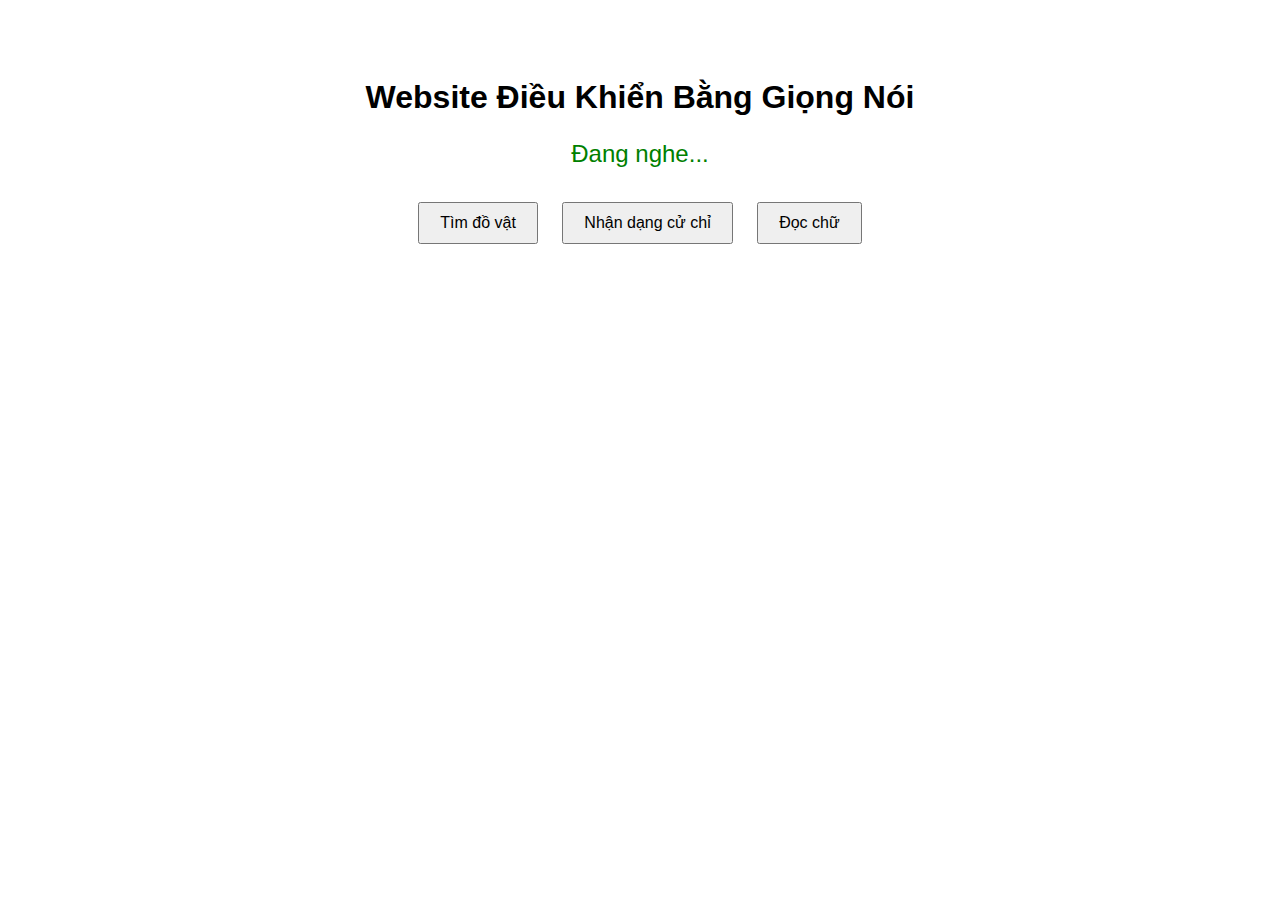
==== index.html @ 808ad6b5 "first commit" ====
<!DOCTYPE html>
<html lang="vi">
<head>
    <meta charset="UTF-8">
    <meta name="viewport" content="width=device-width, initial-scale=1.0">
    <title>Website Điều Khiển Bằng Giọng Nói</title>
    <style>
        body {
            font-family: Arial, sans-serif;
            text-align: center;
            padding: 50px;
        }
        #status {
            font-size: 1.5em;
            color: green;
        }
        #content {
            margin-top: 20px;
            font-size: 1.2em;
            color: #333;
            border: 1px solid #ccc;
            padding: 20px;
            display: inline-block;
            width: 80%;
            max-width: 600px;
            min-height: 100px;
        }
        button {
            padding: 10px 20px;
            font-size: 1em;
            margin: 10px;
        }
    </style>
</head>
<body>
    <h1>Website Điều Khiển Bằng Giọng Nói</h1>
    <p id="status">Đang nghe...</p>
    <div>
        <button id="tim_do_vat">Tìm đồ vật</button>
        <button id="nhan_dang_cu_chi">Nhận dạng cử chỉ</button>
        <button id="docchu">Đọc chữ</button>
    </div>
    <script src="js/main.js"></script>
</body>
</html>
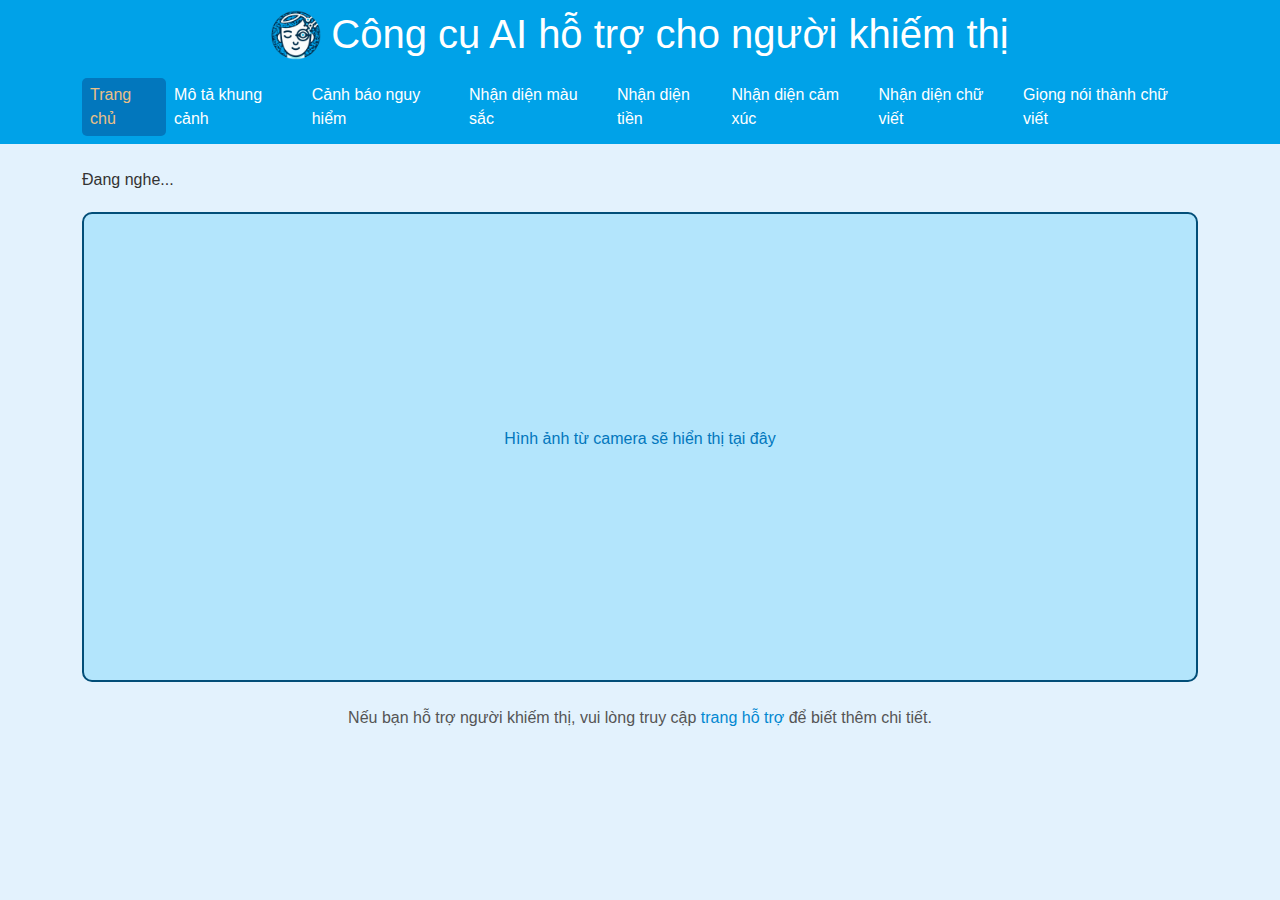
==== commit 35113b9c: "cập nhật lần 3" ====
--- a/index.html
+++ b/index.html
@@ -1,45 +1,78 @@
 <!DOCTYPE html>
 <html lang="vi">
+
 <head>
     <meta charset="UTF-8">
     <meta name="viewport" content="width=device-width, initial-scale=1.0">
-    <title>Website Điều Khiển Bằng Giọng Nói</title>
-    <style>
-        body {
-            font-family: Arial, sans-serif;
-            text-align: center;
-            padding: 50px;
-        }
-        #status {
-            font-size: 1.5em;
-            color: green;
-        }
-        #content {
-            margin-top: 20px;
-            font-size: 1.2em;
-            color: #333;
-            border: 1px solid #ccc;
-            padding: 20px;
-            display: inline-block;
-            width: 80%;
-            max-width: 600px;
-            min-height: 100px;
-        }
-        button {
-            padding: 10px 20px;
-            font-size: 1em;
-            margin: 10px;
-        }
-    </style>
+    <title>Giao diện cho người mù</title>
+    <!-- Bootstrap CSS -->
+    <link href="https://cdn.jsdelivr.net/npm/bootstrap@5.3.0-alpha1/dist/css/bootstrap.min.css" rel="stylesheet">
+    <link rel="stylesheet" href="css/style.css">
 </head>
+
 <body>
-    <h1>Website Điều Khiển Bằng Giọng Nói</h1>
-    <p id="status">Đang nghe...</p>
-    <div>
-        <button id="tim_do_vat">Tìm đồ vật</button>
-        <button id="nhan_dang_cu_chi">Nhận dạng cử chỉ</button>
-        <button id="docchu">Đọc chữ</button>
+
+    <header class="container-fluid">
+        <div class="container d-flex justify-content-center">
+            <img src="images/logo.png" alt="Logo" class="header-logo">            
+            <h1>Công cụ AI hỗ trợ cho người khiếm thị</h1>
+        </div>
+    </header>
+
+    <nav class="navbar navbar-expand-lg">
+        <div class="container">
+            <button class="navbar-toggler mt-3" type="button" data-bs-toggle="collapse" data-bs-target="#navbarNav"
+                aria-controls="navbarNav" aria-expanded="false" aria-label="Toggle navigation">
+                <span class="navbar-toggler-icon">
+                    <!-- SVG cho biểu tượng hamburger menu -->
+                    <svg viewBox="0 0 24 24">
+                        <path d="M3 6h18M3 12h18M3 18h18"></path>
+                    </svg>
+                </span>
+            </button>
+            <div class="collapse navbar-collapse" id="navbarNav">
+                <ul class="navbar-nav me-auto">
+                    <li  id="trang_chu"  class="nav-item">
+                        <a class="nav-link active" href="index.html">Trang chủ</a>
+                    </li>  
+                    <li  id="mo_ta_khung_canh"  class="nav-item">
+                        <a class="nav-link" href="mo_ta_khung_canh.html">Mô tả khung cảnh</a>
+                    </li>                       
+                    <li id="canh_bao_nguy_hiem" class="nav-item">
+                        <a class="nav-link" href="canh_bao_nguy_hiem.html">Cảnh báo nguy hiểm</a>
+                    </li>                       
+                    <li id="nhan_dien_mau_sac" class="nav-item">
+                        <a class="nav-link" href="#">Nhận diện màu sắc</a>
+                    </li>
+                    <li id="nhan_dien_tien" class="nav-item">
+                        <a  class="nav-link" href="nhan_dien_tien.html">Nhận diện tiền</a>
+                    </li>
+                    <li id="nhan_dien_cam_xuc" class="nav-item">
+                        <a class="nav-link" href="#">Nhận diện cảm xúc</a>
+                    </li>
+                    <li id="nhan_dien_chu_viet" class="nav-item">
+                        <a class="nav-link" href="nhan_dien_chu_viet.html">Nhận diện chữ viết</a>
+                    </li>
+                    <li id="giong_noi_thanh_chu_viet"  class="nav-item">
+                        <a class="nav-link" href="giong_noi_thanh_chu_viet.html">Giọng nói thành chữ viết</a>
+                    </li>                        
+                </ul>
+            </div>
+        </div>
+    </nav>
+
+    <div class="container mt-4">
+        <p id="status">Đang nghe...</p>
+        <div id="camera" class="d-flex justify-content-center align-items-center">
+            <p>Hình ảnh từ camera sẽ hiển thị tại đây</p>
+        </div>
     </div>
+
+    <footer class="container mt-4">
+        <p>Nếu bạn hỗ trợ người khiếm thị, vui lòng truy cập <a href="#">trang hỗ trợ</a> để biết thêm chi tiết.</p>
+    </footer>
     <script src="js/main.js"></script>
+    <!-- Bootstrap JS -->
+    <script src="https://cdn.jsdelivr.net/npm/bootstrap@5.3.0-alpha1/dist/js/bootstrap.bundle.min.js"></script>
 </body>
 </html>
--- a/css/style.css
+++ b/css/style.css
@@ -0,0 +1,155 @@
+body {
+    background-color: #e3f2fd;
+    /* Nền xanh nhạt cho toàn bộ trang */
+    color: #333;
+    font-family: 'Roboto', sans-serif;
+}
+
+header {
+    background-color: #00A2E8;
+    /* Màu xanh đậm cho tiêu đề */
+    padding: 10px 0;
+    display: flex;
+    align-items: center;
+    justify-content: center;
+}
+
+.header-logo {
+    width: 50px; /* Điều chỉnh kích thước logo */  
+    height: 50px;          
+    margin-right: 10px;
+}
+
+h1 {
+    color: #ffffff;
+    /* Màu chữ trắng cho tiêu đề */
+    text-align: center;                      
+    margin: 0;
+}
+
+#camera {
+    position: relative;
+    width: 100%;
+    height: 470px;
+    background-color: #b3e5fc;
+    /* Màu xanh nhạt cho phần hiển thị camera */
+    border: 2px solid #024e78;
+    border-radius: 10px;
+    margin-top: 20px;
+}
+
+#camera p {
+    color: #0277bd;
+    /* Màu chữ xanh đậm cho phần camera */
+}
+
+#video, #canvas {
+    position: absolute;
+   
+    width: 99%;
+    height: 460px;
+    object-fit: cover;
+}
+
+.navbar {
+    background-color: #00A2E8;
+    /* Màu xanh đậm cho thanh điều hướng */
+}
+
+.navbar-nav {
+    margin-left: auto;
+}
+
+.navbar-nav .nav-link {
+    color: #ffffff;
+    padding: 5px;               
+}
+
+.navbar-nav .nav-link:hover {
+    background-color: #0277bd;
+    /* Màu xanh đậm hơn khi hover */
+}
+
+footer {
+    margin-top: 20px;
+    color: #555;
+    text-align: center;
+}
+
+footer a {
+    color: #0288d1;
+    text-decoration: none;
+}
+
+footer a:hover {
+    text-decoration: underline;
+}
+
+.navbar-toggler {
+    border: none;
+    background: none;
+    padding: 0;
+    outline: none;
+}
+
+.navbar-toggler-icon {
+    display: block;
+    width: 30px;
+    height: 30px;
+    position: relative;
+}
+
+.navbar-toggler-icon svg {
+    width: 100%;
+    height: 100%;
+    transition: fill 0.3s ease;
+}
+
+.navbar-toggler-icon svg path {
+    fill: #ffffff;
+    /* Màu trắng cho biểu tượng */
+}
+
+.navbar-toggler:focus .navbar-toggler-icon svg path {
+    fill: #ffeb3b;
+    /* Màu vàng nhạt cho biểu tượng khi được nhấn */
+}
+
+.navbar-toggler:focus {
+    box-shadow: 0 0 0 2px rgba(255, 255, 255, 0.7);
+    /* Viền mềm mại khi nhấn */
+}
+
+.active {
+    background-color: #0277bd;
+    /* Màu xanh đậm khi đang active */
+    border-radius: 5px;
+    color: rgb(235, 192, 135) !important;
+}
+
+#result {
+    position: relative;
+    width: 100%;
+    height: 466px;
+    margin: 20px auto;
+    padding: 20px;
+    background-color: #ffffff;
+    border: 1px solid #ddd;
+    min-height: 150px;
+    border-radius: 10px;
+}
+button {
+    padding: 10px 20px;
+    font-size: 16px;
+    cursor: pointer;
+    background-color: #007bff;
+    color: white;
+    border: none;
+    border-radius: 5px;
+}
+.active {
+    background-color: #0277bd;
+    /* Màu xanh đấm khi đang active */
+    border-radius: 5px;
+    color: rgb(235, 192, 135) !important;
+}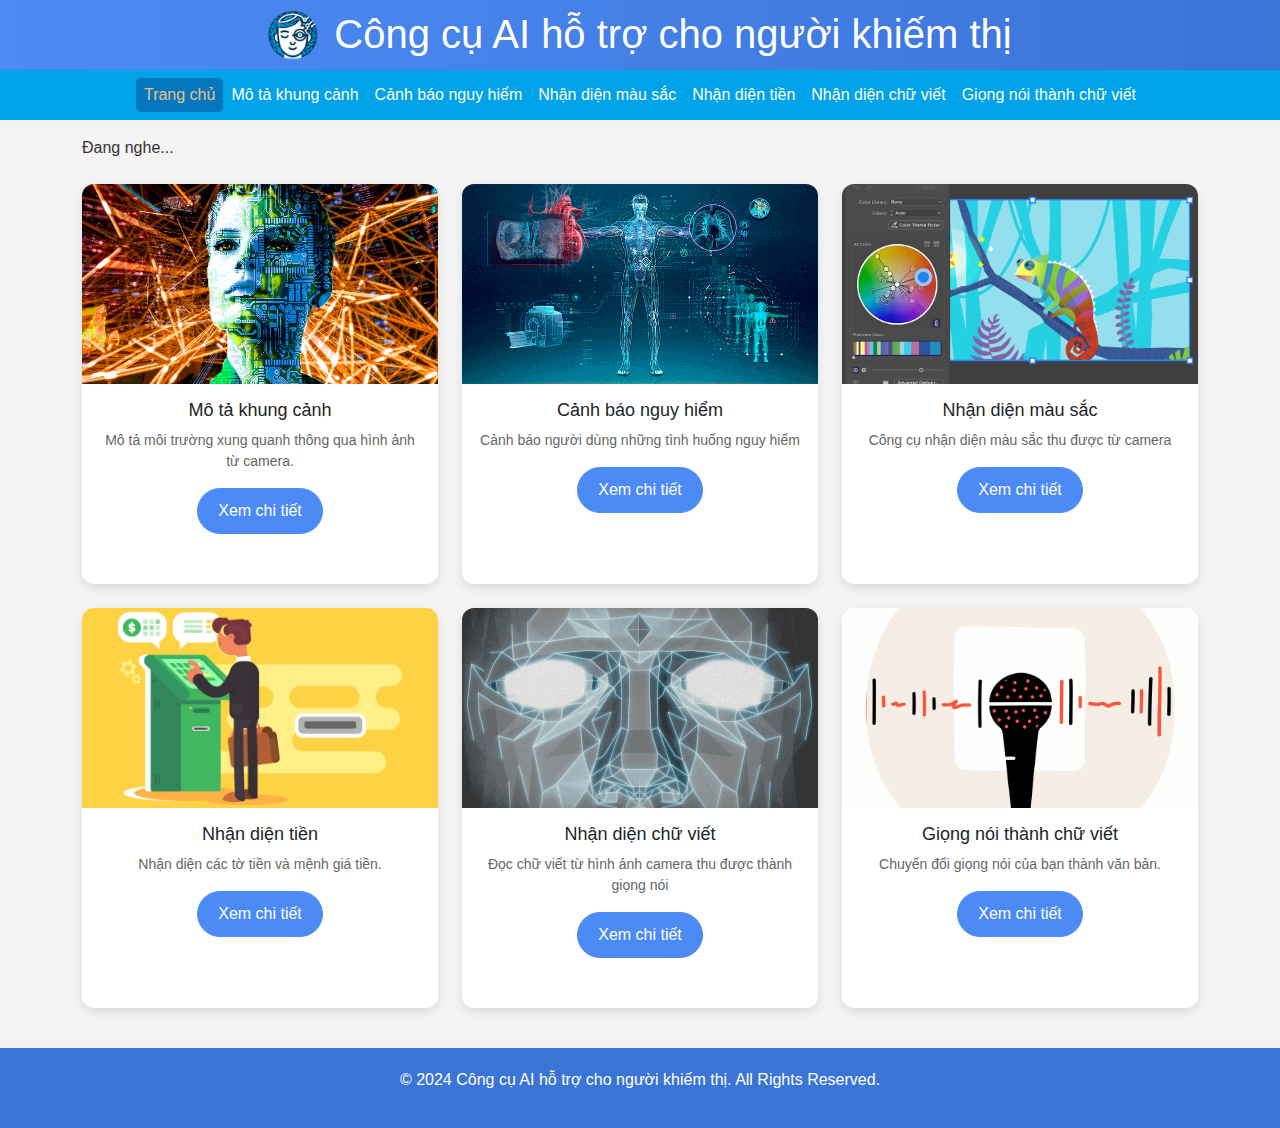
==== commit a6b6304f: "update something" ====
--- a/index.html
+++ b/index.html
@@ -5,8 +5,11 @@
     <meta charset="UTF-8">
     <meta name="viewport" content="width=device-width, initial-scale=1.0">
     <title>Giao diện cho người mù</title>
+    <!-- Google Fonts -->
+    <link href="https://fonts.googleapis.com/css2?family=Poppins:wght@300;400;500;600&display=swap" rel="stylesheet">
     <!-- Bootstrap CSS -->
     <link href="https://cdn.jsdelivr.net/npm/bootstrap@5.3.0-alpha1/dist/css/bootstrap.min.css" rel="stylesheet">
+    <!-- Custom CSS -->
     <link rel="stylesheet" href="css/style.css">
 </head>
 
@@ -14,7 +17,7 @@
 
     <header class="container-fluid">
         <div class="container d-flex justify-content-center">
-            <img src="images/logo.png" alt="Logo" class="header-logo">            
+            <img src="images/logo.png" alt="Logo" class="header-logo me-3">            
             <h1>Công cụ AI hỗ trợ cho người khiếm thị</h1>
         </div>
     </header>
@@ -24,7 +27,6 @@
             <button class="navbar-toggler mt-3" type="button" data-bs-toggle="collapse" data-bs-target="#navbarNav"
                 aria-controls="navbarNav" aria-expanded="false" aria-label="Toggle navigation">
                 <span class="navbar-toggler-icon">
-                    <!-- SVG cho biểu tượng hamburger menu -->
                     <svg viewBox="0 0 24 24">
                         <path d="M3 6h18M3 12h18M3 18h18"></path>
                     </svg>
@@ -32,47 +34,119 @@
             </button>
             <div class="collapse navbar-collapse" id="navbarNav">
                 <ul class="navbar-nav me-auto">
-                    <li  id="trang_chu"  class="nav-item">
+                    <li id="trang_chu" class="nav-item">
                         <a class="nav-link active" href="index.html">Trang chủ</a>
-                    </li>  
-                    <li  id="mo_ta_khung_canh"  class="nav-item">
+                    </li>
+                    <li id="mo_ta_khung_canh" class="nav-item">
                         <a class="nav-link" href="mo_ta_khung_canh.html">Mô tả khung cảnh</a>
-                    </li>                       
+                    </li>
                     <li id="canh_bao_nguy_hiem" class="nav-item">
                         <a class="nav-link" href="canh_bao_nguy_hiem.html">Cảnh báo nguy hiểm</a>
-                    </li>                       
+                    </li>
                     <li id="nhan_dien_mau_sac" class="nav-item">
                         <a class="nav-link" href="#">Nhận diện màu sắc</a>
                     </li>
                     <li id="nhan_dien_tien" class="nav-item">
-                        <a  class="nav-link" href="nhan_dien_tien.html">Nhận diện tiền</a>
-                    </li>
-                    <li id="nhan_dien_cam_xuc" class="nav-item">
-                        <a class="nav-link" href="#">Nhận diện cảm xúc</a>
+                        <a class="nav-link" href="nhan_dien_tien.html">Nhận diện tiền</a>
                     </li>
                     <li id="nhan_dien_chu_viet" class="nav-item">
                         <a class="nav-link" href="nhan_dien_chu_viet.html">Nhận diện chữ viết</a>
                     </li>
-                    <li id="giong_noi_thanh_chu_viet"  class="nav-item">
+                    <li id="giong_noi_thanh_chu_viet" class="nav-item">
                         <a class="nav-link" href="giong_noi_thanh_chu_viet.html">Giọng nói thành chữ viết</a>
-                    </li>                        
+                    </li>
                 </ul>
             </div>
         </div>
-    </nav>
+    </nav>   
+    <div class="container mt-3">
+        <p id="status">Đang nghe...</p>
+        <!-- <h2 class="text-center">Điều khiển bằng giọng nói các chức năng dưới đây</h2> -->
+        <div class="row mt-4">
+            <!-- Card 1 -->
+            <div class="col-md-4">
+                <div class="card">
+                    <img src="images/mo_ta_khung_canh.jpg" class="card-img-top" alt="Mô tả khung cảnh">
+                    <div class="card-body text-center">
+                        <h5 class="card-title">Mô tả khung cảnh</h5>
+                        <p class="card-text">Mô tả môi trường xung quanh thông qua hình ảnh từ camera.</p>
+                        <a href="mo_ta_khung_canh.html" class="btn btn-primary">Xem chi tiết</a>
+                    </div>
+                </div>
+            </div>
 
-    <div class="container mt-4">
-        <p id="status">Đang nghe...</p>
-        <div id="camera" class="d-flex justify-content-center align-items-center">
-            <p>Hình ảnh từ camera sẽ hiển thị tại đây</p>
+            <!-- Card 2 -->
+            <div class="col-md-4">
+                <div class="card">
+                    <img src="images/canh_bao_nguy_hiem.jpg" class="card-img-top" alt="Cảnh báo nguy hiểm">
+                    <div class="card-body text-center">
+                        <h5 class="card-title">Cảnh báo nguy hiểm</h5>
+                        <p class="card-text">Cảnh báo người dùng những tình huống nguy hiểm</p>
+                        <a href="canh_bao_nguy_hiem.html" class="btn btn-primary">Xem chi tiết</a>
+                    </div>
+                </div>
+            </div>
+
+            <!-- Card 3 -->
+            <div class="col-md-4">
+                <div class="card">
+                    <img src="images/nhan_dien_mau_sac.jpg" class="card-img-top" alt="Nhận diện màu sắc">
+                    <div class="card-body text-center">
+                        <h5 class="card-title">Nhận diện màu sắc</h5>
+                        <p class="card-text">Công cụ nhận diện màu sắc thu được từ camera</p>
+                        <a href="#" class="btn btn-primary">Xem chi tiết</a>
+                    </div>
+                </div>
+            </div>
+        </div>
+
+        <div class="row mt-4">
+            <!-- Card 4 -->
+            <div class="col-md-4">
+                <div class="card">
+                    <img src="images/nhan_dien_tien.jpg" class="card-img-top" alt="Nhận diện tiền">
+                    <div class="card-body text-center">
+                        <h5 class="card-title">Nhận diện tiền</h5>
+                        <p class="card-text">Nhận diện các tờ tiền và mệnh giá tiền.</p>
+                        <a href="nhan_dien_tien.html" class="btn btn-primary">Xem chi tiết</a>
+                    </div>
+                </div>
+            </div>
+
+            <!-- Card 5 -->
+            <div class="col-md-4">
+                <div class="card">
+                    <img src="images/nhan_dien_chu_viet.jpg" class="card-img-top" alt="Nhận diện chữ viết">
+                    <div class="card-body text-center">
+                        <h5 class="card-title">Nhận diện chữ viết</h5>
+                        <p class="card-text">Đọc chữ viết từ hình ảnh camera thu được thành giọng nói</p>
+                        <a href="nhan_dien_chu_viet.html" class="btn btn-primary">Xem chi tiết</a>
+                    </div>
+                </div>
+            </div>
+
+            <!-- Card 6 -->
+            <div class="col-md-4">
+                <div class="card">
+                    <img src="images/giong_noi_thanh_chu_viet.jpg" class="card-img-top" alt="Giọng nói thành chữ viết">
+                    <div class="card-body text-center">
+                        <h5 class="card-title">Giọng nói thành chữ viết</h5>
+                        <p class="card-text">Chuyển đổi giọng nói của bạn thành văn bản.</p>
+                        <a href="giong_noi_thanh_chu_viet.html" class="btn btn-primary">Xem chi tiết</a>
+                    </div>
+                </div>
+            </div>
         </div>
     </div>
 
-    <footer class="container mt-4">
-        <p>Nếu bạn hỗ trợ người khiếm thị, vui lòng truy cập <a href="#">trang hỗ trợ</a> để biết thêm chi tiết.</p>
+    <footer>
+        <div class="container">
+            <p>&copy; 2024 Công cụ AI hỗ trợ cho người khiếm thị. All Rights Reserved.</p>
+        </div>
     </footer>
     <script src="js/main.js"></script>
     <!-- Bootstrap JS -->
     <script src="https://cdn.jsdelivr.net/npm/bootstrap@5.3.0-alpha1/dist/js/bootstrap.bundle.min.js"></script>
 </body>
+
 </html>
--- a/css/style.css
+++ b/css/style.css
@@ -1,17 +1,18 @@
 body {
-    background-color: #e3f2fd;
-    /* Nền xanh nhạt cho toàn bộ trang */
+    background-color: #e3f2fd; /* Nền xanh nhạt cho toàn bộ trang */
     color: #333;
     font-family: 'Roboto', sans-serif;
+    background-color: #f4f4f4; /* Tránh trùng lặp, chọn một nền */
 }
 
 header {
-    background-color: #00A2E8;
-    /* Màu xanh đậm cho tiêu đề */
+    background-color: #00A2E8; /* Màu xanh đậm cho tiêu đề */
     padding: 10px 0;
     display: flex;
     align-items: center;
     justify-content: center;
+    background: linear-gradient(to right, #4c8bf5, #3b74d7); /* Sử dụng hiệu ứng gradient */
+    color: #fff; /* Màu chữ trắng */
 }
 
 .header-logo {
@@ -21,8 +22,7 @@
 }
 
 h1 {
-    color: #ffffff;
-    /* Màu chữ trắng cho tiêu đề */
+    color: #ffffff; /* Màu chữ trắng cho tiêu đề */
     text-align: center;                      
     margin: 0;
 }
@@ -31,29 +31,25 @@
     position: relative;
     width: 100%;
     height: 470px;
-    background-color: #b3e5fc;
-    /* Màu xanh nhạt cho phần hiển thị camera */
+    background-color: #b3e5fc; /* Màu xanh nhạt cho phần hiển thị camera */
     border: 2px solid #024e78;
     border-radius: 10px;
-    margin-top: 20px;
+    margin-top: 10px;
 }
 
 #camera p {
-    color: #0277bd;
-    /* Màu chữ xanh đậm cho phần camera */
+    color: #0277bd; /* Màu chữ xanh đậm cho phần camera */
 }
 
 #video, #canvas {
     position: absolute;
-   
     width: 99%;
     height: 460px;
     object-fit: cover;
 }
 
 .navbar {
-    background-color: #00A2E8;
-    /* Màu xanh đậm cho thanh điều hướng */
+    background-color: #00A2E8; /* Màu xanh đậm cho thanh điều hướng */
 }
 
 .navbar-nav {
@@ -66,14 +62,17 @@
 }
 
 .navbar-nav .nav-link:hover {
-    background-color: #0277bd;
-    /* Màu xanh đậm hơn khi hover */
+    background-color: #0277bd; /* Màu xanh đậm hơn khi hover */
 }
 
 footer {
     margin-top: 20px;
     color: #555;
     text-align: center;
+    background-color: #3b74d7; /* Kết hợp màu cho cả footer */
+    color: #fff;
+    padding: 20px 0;
+    margin-top: 40px; /* Đã có margin-top nên không cần trùng lặp */
 }
 
 footer a {
@@ -106,23 +105,19 @@
 }
 
 .navbar-toggler-icon svg path {
-    fill: #ffffff;
-    /* Màu trắng cho biểu tượng */
+    fill: #ffffff; /* Màu trắng cho biểu tượng */
 }
 
 .navbar-toggler:focus .navbar-toggler-icon svg path {
-    fill: #ffeb3b;
-    /* Màu vàng nhạt cho biểu tượng khi được nhấn */
+    fill: #ffeb3b; /* Màu vàng nhạt cho biểu tượng khi được nhấn */
 }
 
 .navbar-toggler:focus {
-    box-shadow: 0 0 0 2px rgba(255, 255, 255, 0.7);
-    /* Viền mềm mại khi nhấn */
+    box-shadow: 0 0 0 2px rgba(255, 255, 255, 0.7); /* Viền mềm mại khi nhấn */
 }
 
 .active {
-    background-color: #0277bd;
-    /* Màu xanh đậm khi đang active */
+    background-color: #0277bd; /* Màu xanh đậm khi đang active */
     border-radius: 5px;
     color: rgb(235, 192, 135) !important;
 }
@@ -138,6 +133,7 @@
     min-height: 150px;
     border-radius: 10px;
 }
+
 button {
     padding: 10px 20px;
     font-size: 16px;
@@ -147,9 +143,51 @@
     border: none;
     border-radius: 5px;
 }
-.active {
-    background-color: #0277bd;
-    /* Màu xanh đấm khi đang active */
+
+button.active {
+    background-color: #0277bd; /* Màu xanh đậm khi đang active */
     border-radius: 5px;
     color: rgb(235, 192, 135) !important;
-}+}
+
+.card {
+    border: none;
+    transition: transform 0.3s ease;
+    box-shadow: 0 4px 10px rgba(0, 0, 0, 0.1);
+    border-radius: 12px;
+    height: 400px;
+    cursor: pointer;
+}
+
+.card:hover {
+    transform: translateY(-10px);
+}
+
+.card-img-top {
+    border-top-left-radius: 12px;
+    border-top-right-radius: 12px;
+    height: 200px;
+    object-fit: cover;
+}
+
+.card-title {
+    font-weight: 500;
+    font-size: 18px;
+}
+
+.card-text {
+    font-size: 14px;
+    color: #666;
+}
+
+.btn-primary {
+    background-color: #4c8bf5;
+    border-color: #4c8bf5;
+    border-radius: 50px;
+    padding: 10px 20px;
+    font-weight: 500;
+}
+
+.btn-primary:hover {
+    background-color: #3b74d7;
+}
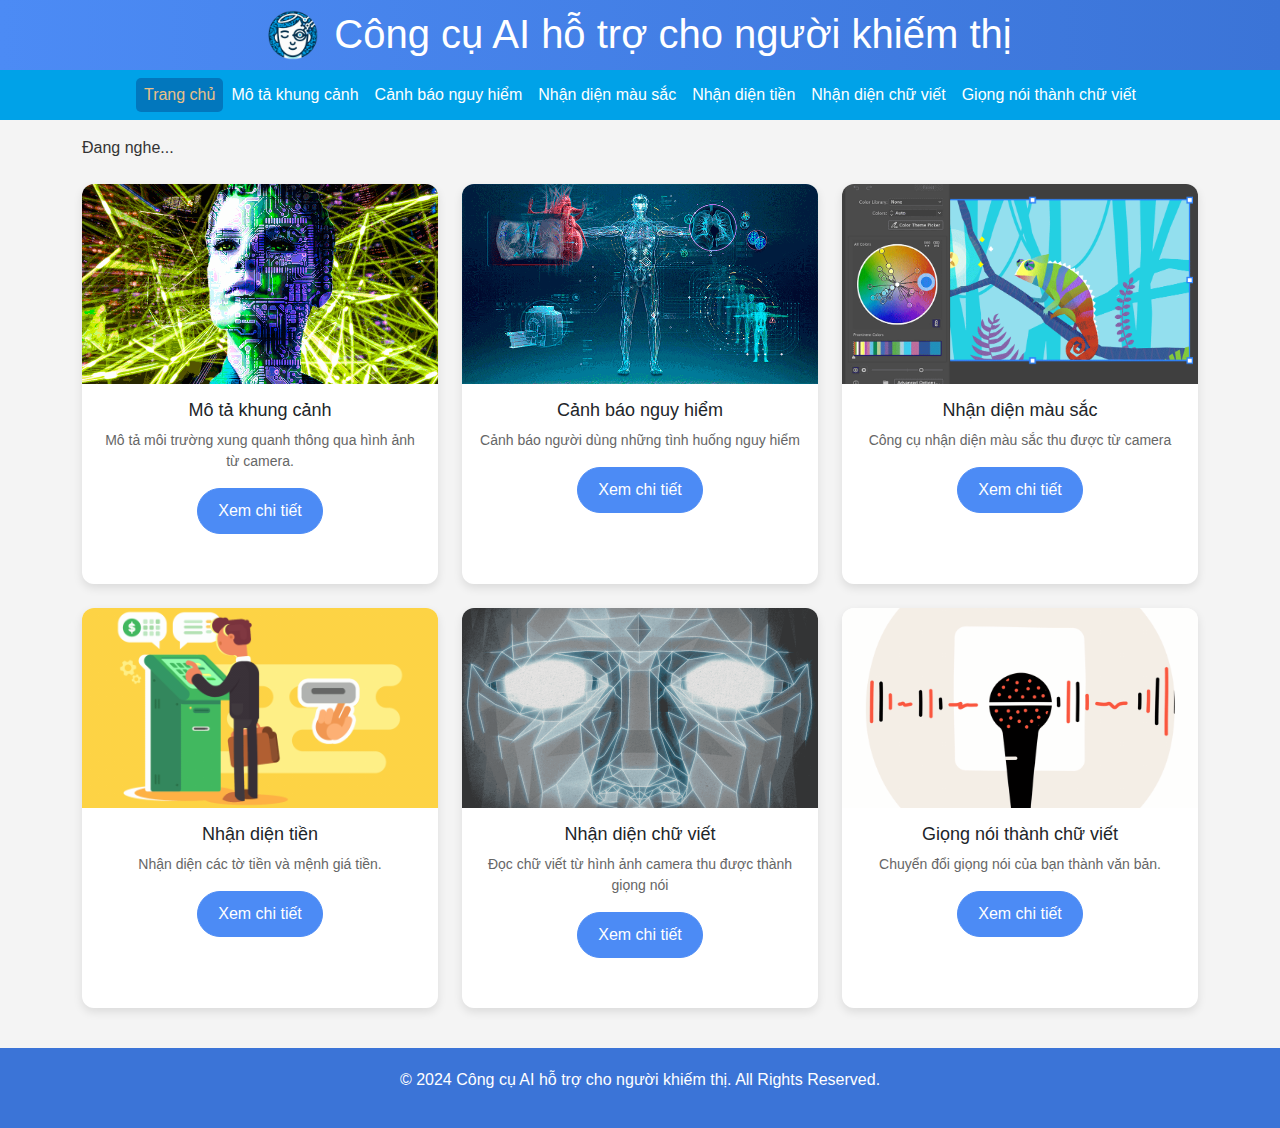
==== commit 478d31eb: "Cập nhật title" ====
--- a/index.html
+++ b/index.html
@@ -4,7 +4,7 @@
 <head>
     <meta charset="UTF-8">
     <meta name="viewport" content="width=device-width, initial-scale=1.0">
-    <title>Giao diện cho người mù</title>
+    <title>Công cụ AI hỗ trợ cho người khiếm thị</title>
     <!-- Google Fonts -->
     <link href="https://fonts.googleapis.com/css2?family=Poppins:wght@300;400;500;600&display=swap" rel="stylesheet">
     <!-- Bootstrap CSS -->
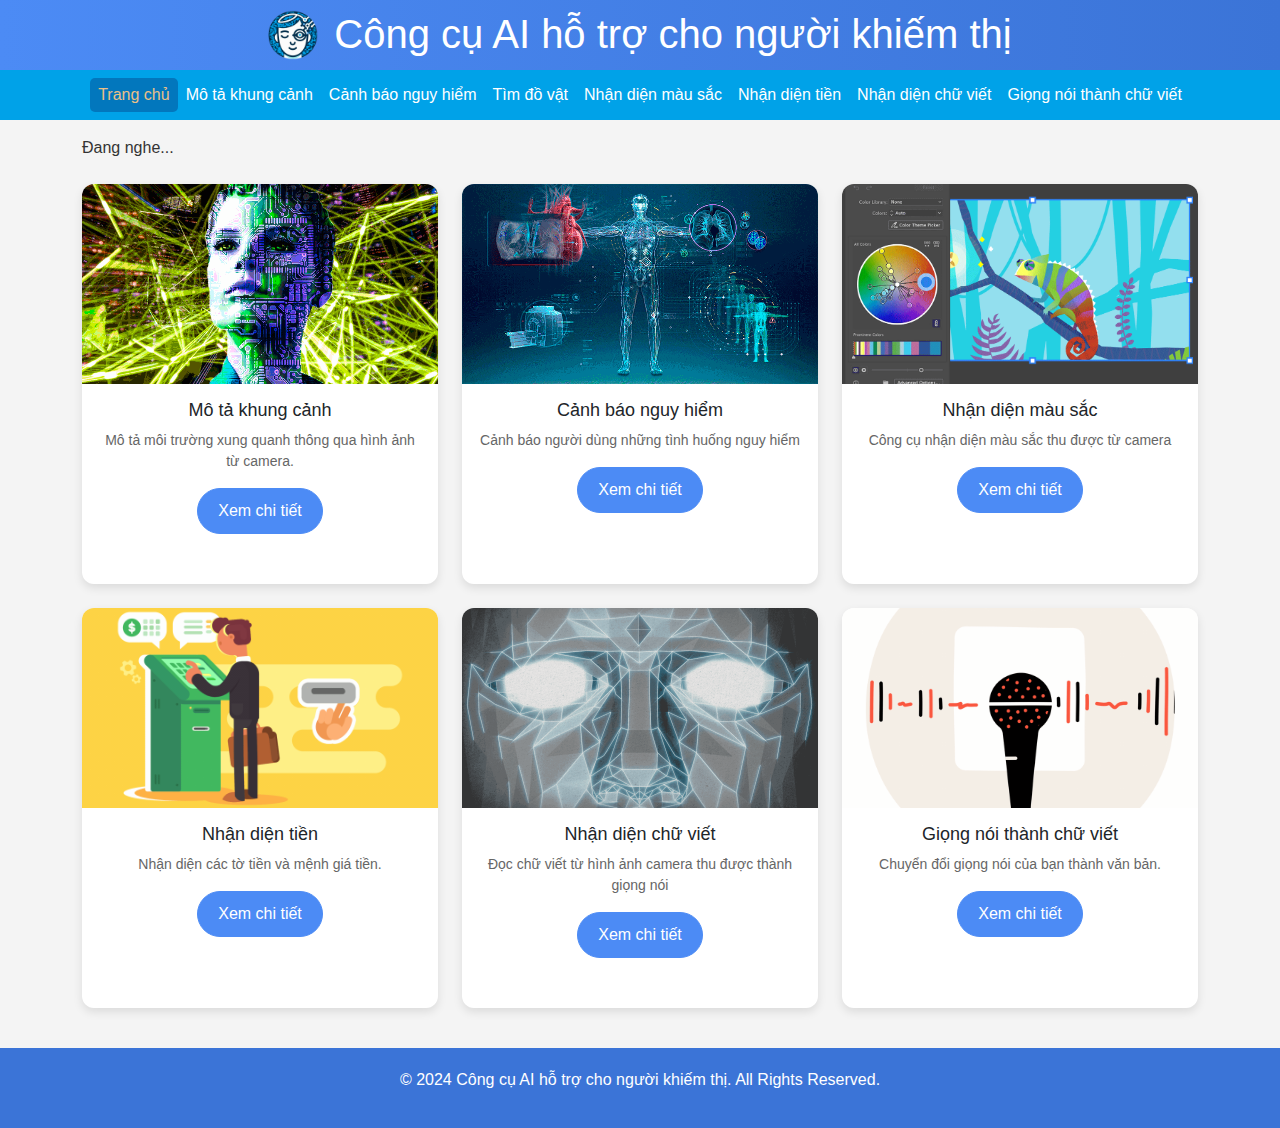
==== commit e52897c4: "update model" ====
--- a/index.html
+++ b/index.html
@@ -42,6 +42,9 @@
                     </li>
                     <li id="canh_bao_nguy_hiem" class="nav-item">
                         <a class="nav-link" href="canh_bao_nguy_hiem.html">Cảnh báo nguy hiểm</a>
+                    </li>
+                    <li id="tim_do_vat" class="nav-item">
+                        <a class="nav-link" href="tim_do_vat.html">Tìm đồ vật</a>
                     </li>
                     <li id="nhan_dien_mau_sac" class="nav-item">
                         <a class="nav-link" href="#">Nhận diện màu sắc</a>
